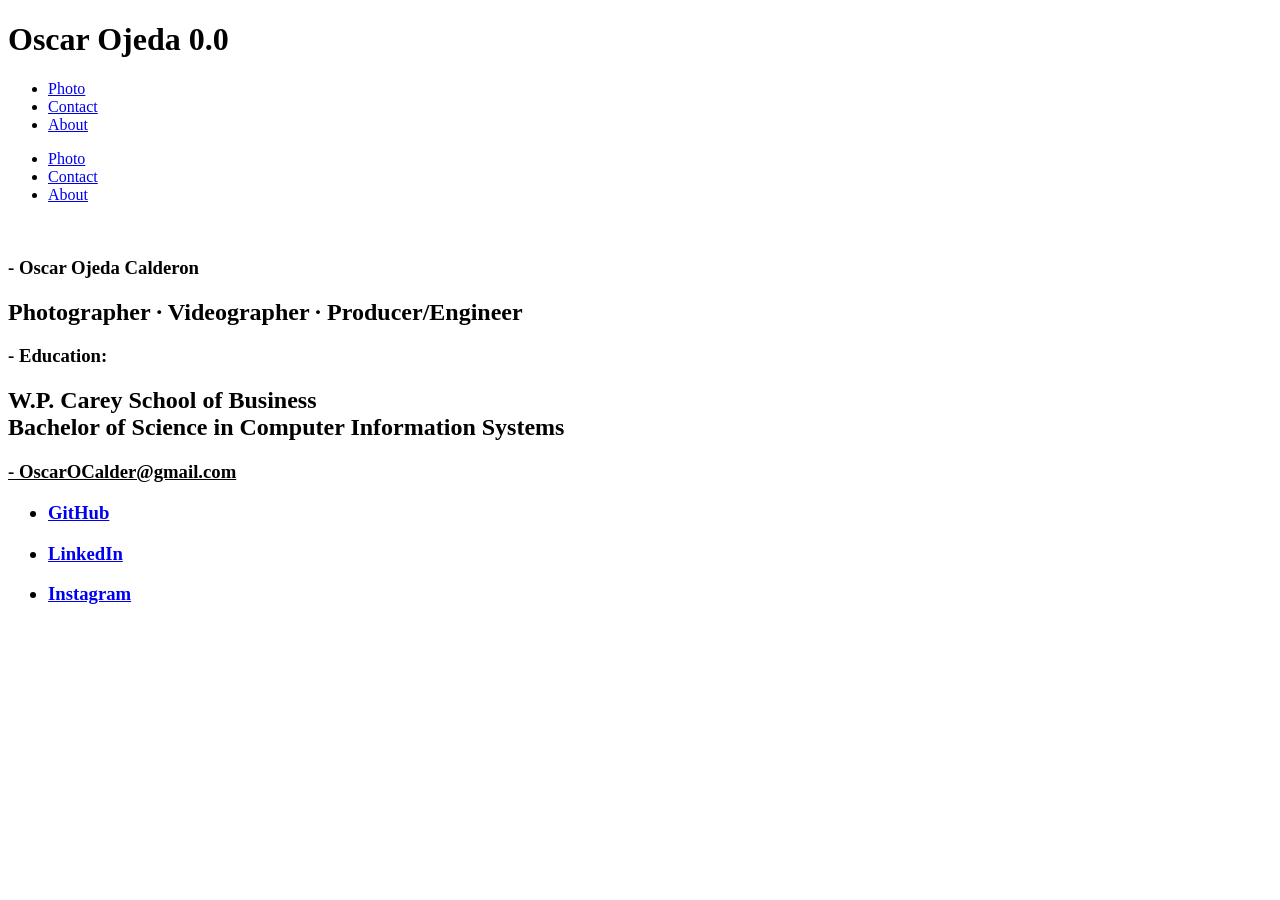
==== about/index.html @ c1749007 "Add files via upload" ====
<!DOCTYPE html>
<html lang="en">
<head>
    <meta charset="UTF-8">
    <meta http-equiv="X-UA-Compatible" content="IE=edge">
    <meta name="viewport" content="width=device-width, initial-scale=1.0">

    <!-- Custom CSS file link -->
    <link rel="stylesheet" href="../css/about.css">

    <title>About - Oscar Ojeda</title>

    <!-- Font -->
    <link href="https://fonts.googleapis.com/css2?family=Bebas+Neue&display=swap" rel="stylesheet">
</head>
<body>

    <div class="about-container">
        <header class="navbar fade-in">
            <h1 class="title"><a href="../index.html" style="text-decoration: none; color: inherit;">Oscar Ojeda 0.0</a></h1>

            <nav>
                <ul class="menu">
                    <li><a href="../index.html">Photo</a></li>
                    <!-- <li><a href="../press/">Press</a></li> -->
                    <li><a href="../contact/">Contact</a></li>
                    <li><a href="../about/" class="active">About</a></li>
                </ul>
            </nav>

            <div class="menu-toggle">
                <div class="bar"></div>
                <div class="bar"></div>
            </div>
            <nav class="menu-overlay">
                <ul>
                    <li><a href="../index.html">Photo</a></li>
                    <!-- <li><a href="../press/">Press</a></li> -->
                    <li><a href="../contact/">Contact</a></li>
                    <li><a href="../about/" class="active">About</a></li>
                </ul>
            </nav>
        </header>
<br>
        <main class="about-content">
            <h3 class="fade-in delay-1">- Oscar Ojeda Calderon</h3>
            <h2 class="fade-in delay-2">
                Photographer · Videographer · Producer/Engineer
            </h2>

            <h3 class="fade-in delay-3">- Education:</h3>
            <h2 class="fade-in delay-4">
                W.P. Carey School of Business<br>
                Bachelor of Science in Computer Information Systems
            </h2>

            <h3><u>- OscarOCalder@gmail.com</u></h3> <!-- Email stays static -->
        </main>

        <ul class="social-menu">
            <h3 class="fade-in delay-5"><li><a href="https://github.com/oocalder">GitHub</a></li></h3>
            <h3 class="fade-in delay-6"><li><a href="https://www.linkedin.com/in/OscarOjedaC">LinkedIn</a></li></h3>
            <h3 class="fade-in delay-7"><li><a href="https://www.instagram.com/OscarOjeda0.0/#">Instagram</a></li></h3>
        </ul>

    </div>
    <script src="../js/about.js"></script>
</body>
</html>
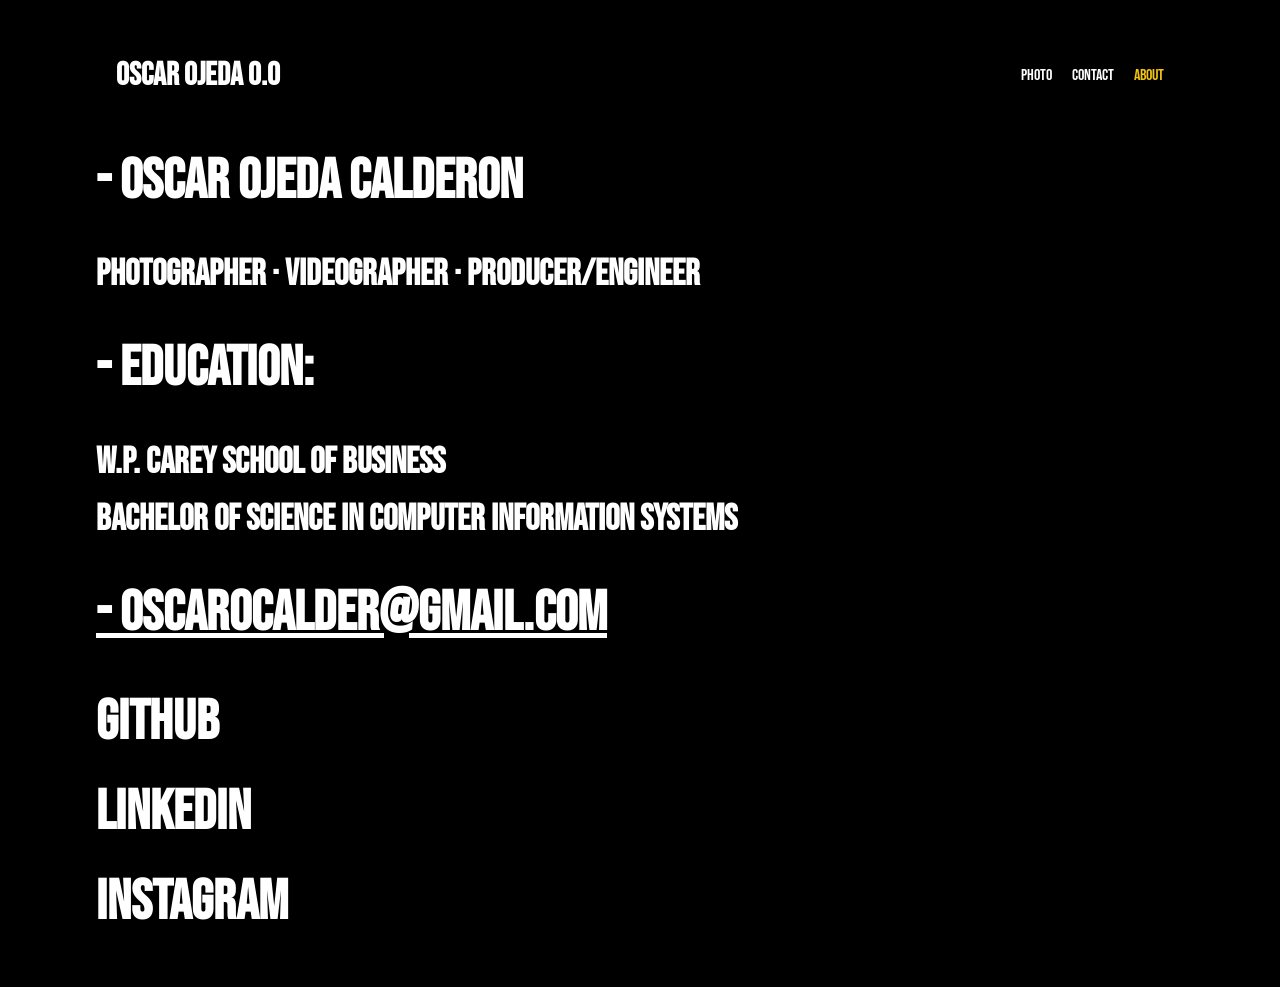
==== commit 43735cbb: "Update index.html" ====
--- a/about/index.html
+++ b/about/index.html
@@ -8,7 +8,7 @@
     <!-- Custom CSS file link -->
     <link rel="stylesheet" href="../css/about.css">
 
-    <title>About - Oscar Ojeda</title>
+    <title>About  Oscar Ojeda</title>
 
     <!-- Font -->
     <link href="https://fonts.googleapis.com/css2?family=Bebas+Neue&display=swap" rel="stylesheet">
--- a/css/about.css
+++ b/css/about.css
@@ -0,0 +1,318 @@
+/* General Styles */
+@import url('https://fonts.googleapis.com/css2?family=Bebas+Neue&display=swap');
+
+* {
+    margin: 0;
+    padding: 0;
+    box-sizing: border-box;
+    font-family: 'Bebas Neue', sans-serif;
+}
+
+/* Theme Toggle Button */
+.toggle-theme {
+    background: none;
+    border: 2px solid #fff;
+    color: #fff;
+    border-radius: 50%;
+    font-size: 18px;
+    width: 40px;
+    height: 40px;
+    cursor: pointer;
+    display: flex;
+    justify-content: center;
+    align-items: center;
+    transition: transform 0.3s ease, background-color 0.3s ease, color 0.3s ease;
+    position: absolute; /* Center it properly */
+    left: 50%;
+    transform: translateX(-50%);
+    z-index: 1000;
+}
+
+/* Hover Effect */
+.toggle-theme:hover {
+    transform: translateX(-50%) scale(1.2);
+    background-color: #fff;
+    color: #000;
+}
+
+/* Inverted Colors for Dark Mode */
+body.dark-mode {
+    background-color: #fff;
+    color: #000;
+}
+
+body.dark-mode .navbar {
+    background-color: #fff;
+    color: #000;
+}
+
+body.dark-mode .menu li a {
+    color: #000;
+}
+
+body.dark-mode .menu li a:hover {
+    color: #f1c40f;
+}
+
+body.dark-mode .toggle-theme {
+    background-color: #000;
+    color: #fff;
+    border-color: #000;
+}
+
+/* Dark Mode: Menu Toggle Bar Color */
+body.dark-mode .menu-toggle .bar {
+    background-color: #000; /* Set bars to black in dark mode */
+}
+
+
+body {
+    background-color: #000;
+    color: #fff;
+    line-height: 1.6;
+}
+
+.about-container {
+    max-width: 85%;
+    margin: 40px auto;
+    padding: 0;
+}
+ 
+
+
+/* Navbar */
+.navbar {
+    display: flex;
+    justify-content: space-between;
+    align-items: center;
+    padding: 10px 20px;
+    background-color: #000;
+    color: #fff;
+    border-radius: 5px;
+}
+
+.navbar .menu {
+    display: flex;
+    list-style: none;
+}
+
+.navbar .menu li {
+    margin-left: 20px;
+}
+
+.navbar .menu li a {
+    color: #fff;
+    text-decoration: none;
+    font-weight: 500;
+    transition: color 0.3s;
+}
+
+.navbar .menu li a.active,
+.navbar .menu li a:hover {
+    color: #f1c40f;
+}
+/* Fade-in Effect */
+.fade-in {
+    opacity: 0;
+    transform: translateY(20px);
+    transition: opacity 0.8s ease-out, transform 0.8s ease-out;
+}
+
+/* Staggered Delay for Wave Effect */
+.delay-1 { transition-delay: 0.1s; }
+.delay-2 { transition-delay: 0.2s; }
+.delay-3 { transition-delay: 0.3s; }
+.delay-4 { transition-delay: 0.4s; }
+.delay-5 { transition-delay: 0.5s; }
+.delay-6 { transition-delay: 0.6s; }
+.delay-7 { transition-delay: 0.7s; }
+
+/* Ensure Email Stays Visible */
+.about-content h2 u {
+    opacity: 1 !important;
+    transform: none !important;
+    transition: none !important;
+}
+
+/* About Content */
+.about-content {
+    text-align: left;
+    margin: 0; /* REMOVE ANY MARGIN */
+    padding: 0; /* REMOVE ANY PADDING */
+}
+
+.about-content h2 {
+    font-size: 36px;
+    margin-bottom: 20px;
+}
+
+.about-content h3 {
+    font-size: 56px;
+    margin-bottom: 20px;
+    text-align: left !important;
+    margin-left: 0 !important;
+    padding-left: 0 !important;
+    position: relative; /* Make sure it aligns correctly */
+    left: 0; /* Fully align to the left */
+
+}
+
+/* FIX: Ensure Email Stays Left */
+.about-content h3 u {
+    text-decoration: underline;
+    display: inline-block;
+}
+
+.social-menu h3 {
+    font-size: 56px;
+    text-align: left !important;
+    margin-left: 0 !important;
+    padding-left: 0 !important;
+    display: block;
+}
+
+/* Shift Everything with a "-" Fully to the Left */
+.about-content h3,
+.about-content h2 u,
+.social-menu h3 {
+    margin-left: 0;
+    padding-left: 0;
+    text-align: left;
+    display: block; /* Ensures full width */
+}
+
+/* Remove padding on the left specifically */
+.about-content p,
+.about-content h2,
+.about-content h3 {
+    padding-left: 0 !important;
+    text-align: left !important;
+    margin-left: 0 !important;
+}
+
+/* Fix Social Links Staying Purple */
+.social-menu a {
+    color: inherit !important;  /* Ensure the same color as text */
+    text-decoration: none !important;
+}
+
+ul.social-menu {
+    list-style: none; /* Removes bullets */
+    padding-left: 0; /* Aligns text to the left */
+}
+
+/* Ensure social links are left-aligned */
+.social-menu li {
+    list-style: none;
+    margin-left: 0 !important;
+}
+
+/* Fix Visited Link Color */
+.social-menu a:visited {
+    color: inherit !important;
+}
+
+.about-content p {
+    font-size: 18px;
+    margin-bottom: 20px;
+    max-width: 800px;
+    text-align: left !important;
+    margin-left: 0 !important;
+    padding-left: 0 !important;
+}
+
+/* Ensure Button Visibility in Dark Mode */
+body.dark-mode .toggle-theme {
+    background-color: #000;
+    color: #fff;
+    border-color: #000;
+}
+
+/* ============================================
+   Mobile Menu (added to match index.html's
+   hamburger behavior on About/Contact/Press)
+   ============================================ */
+
+/* Menu Toggle and Overlay - Hidden by Default */
+.menu-toggle,
+.menu-overlay {
+    display: none;
+}
+
+@media screen and (max-width: 1024px) {
+    .navbar .menu {
+        display: none;
+    }
+
+    .menu-toggle {
+        display: flex;
+        flex-direction: column;
+        justify-content: space-between;
+        height: 24px;
+        width: 30px;
+        cursor: pointer;
+        position: relative;
+        z-index: 1000;
+    }
+
+    .bar {
+        width: 100%;
+        height: 4px;
+        background-color: #fff;
+        transition: all 0.3s ease;
+    }
+
+    .menu-toggle.active .bar:nth-child(1) {
+        transform: rotate(45deg);
+        top: 10px;
+        position: absolute;
+    }
+
+    .menu-toggle.active .bar:nth-child(2) {
+        transform: rotate(-45deg);
+        top: 10px;
+        position: absolute;
+    }
+
+    .menu-overlay {
+        display: none;
+        position: fixed;
+        top: 0;
+        left: 0;
+        width: 100%;
+        height: 100vh;
+        background-color: rgba(0, 0, 0, 0.9);
+        color: white;
+        justify-content: center;
+        align-items: center;
+        flex-direction: column;
+        z-index: 999;
+        transition: opacity 0.3s ease;
+    }
+
+    .menu-overlay.active {
+        display: flex;
+        opacity: 1;
+    }
+
+    .menu-overlay ul {
+        list-style: none;
+        padding: 0;
+        text-align: center;
+    }
+
+    .menu-overlay li {
+        margin: 15px 0;
+    }
+
+    .menu-overlay li a {
+        color: white;
+        text-decoration: none;
+        font-size: 24px;
+        transition: color 0.3s;
+    }
+
+    .menu-overlay li a:hover {
+        color: #f1c40f;
+    }
+}
